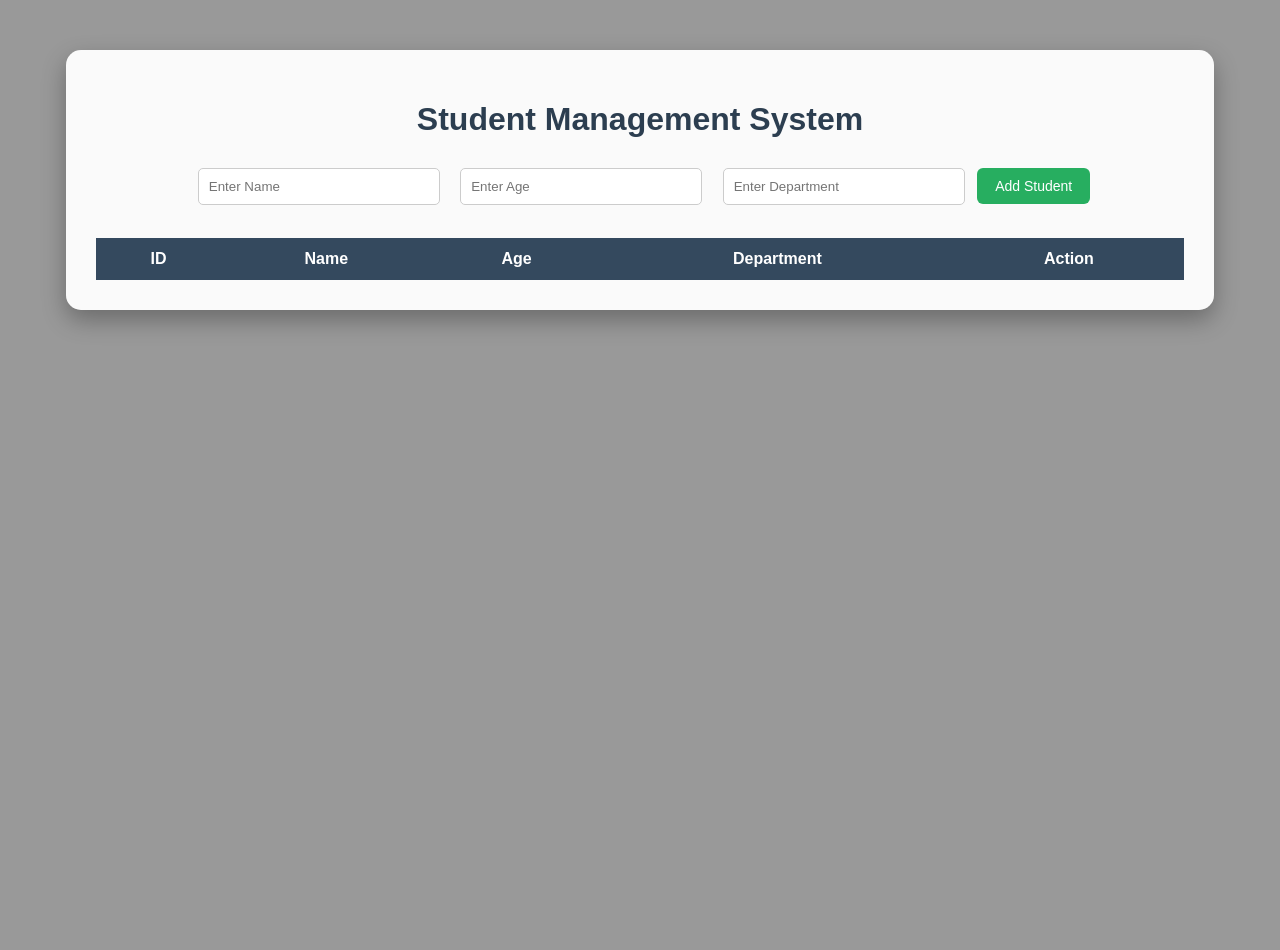
==== src/main/resources/static/index.html @ fd6093ed "Initial commit" ====
<!doctype html>
<html>
  <head>
    <title>Student Management System</title>

    <link rel="stylesheet" href="style.css" />
  </head>

  <body>
    <div class="container">
      <h1>Student Management System</h1>

      <div class="form">
        <input type="hidden" id="studentId" />

        <input type="text" id="name" placeholder="Enter Name" />

        <input type="number" id="age" placeholder="Enter Age" />

        <input type="text" id="department" placeholder="Enter Department" />

        <button id="saveBtn">Add Student</button>
      </div>

      <table>
        <thead>
          <tr>
            <th>ID</th>
            <th>Name</th>
            <th>Age</th>
            <th>Department</th>
            <th>Action</th>
          </tr>
        </thead>

        <tbody id="studentTable"></tbody>
      </table>
    </div>

    <script src="script.js"></script>
  </body>
</html>
---- src/main/resources/static/style.css ----
body {
  margin: 0;

  padding: 0;

  font-family: Arial, sans-serif;

  background-image:
    linear-gradient(rgba(0, 0, 0, 0.4), rgba(0, 0, 0, 0.4)),
    url("background.jpg");

  background-size: cover;

  background-position: center;

  min-height: 100vh;
}

.container {
  width: 85%;

  margin: 50px auto;

  background: rgba(255, 255, 255, 0.95);

  padding: 30px;

  border-radius: 15px;

  box-shadow: 0px 10px 25px rgba(0, 0, 0, 0.3);
}

h1 {
  text-align: center;

  color: #2c3e50;
}

.form {
  text-align: center;

  margin-bottom: 25px;
}

input {
  width: 220px;

  padding: 10px;

  margin: 8px;

  border-radius: 5px;

  border: 1px solid #ccc;
}

button {
  padding: 10px 18px;

  border: none;

  border-radius: 6px;

  cursor: pointer;

  font-size: 14px;

  color: white;
}

/* Add Button */

#saveBtn {
  background-color: #27ae60;
}

#saveBtn:hover {
  background-color: #1e8449;
}

/* Table */

table {
  width: 100%;

  border-collapse: collapse;
}

th {
  background-color: #34495e;

  color: white;

  padding: 12px;
}

td {
  padding: 12px;

  text-align: center;

  border-bottom: 1px solid #ddd;
}

tr:hover {
  background-color: #f2f2f2;
}

/* Edit Button */

.edit-btn {
  background-color: #3498db;

  margin-right: 5px;
}

.edit-btn:hover {
  background-color: #21618c;
}

/* Delete Button */

.delete-btn {
  background-color: #e74c3c;
}

.delete-btn:hover {
  background-color: #922b21;
}
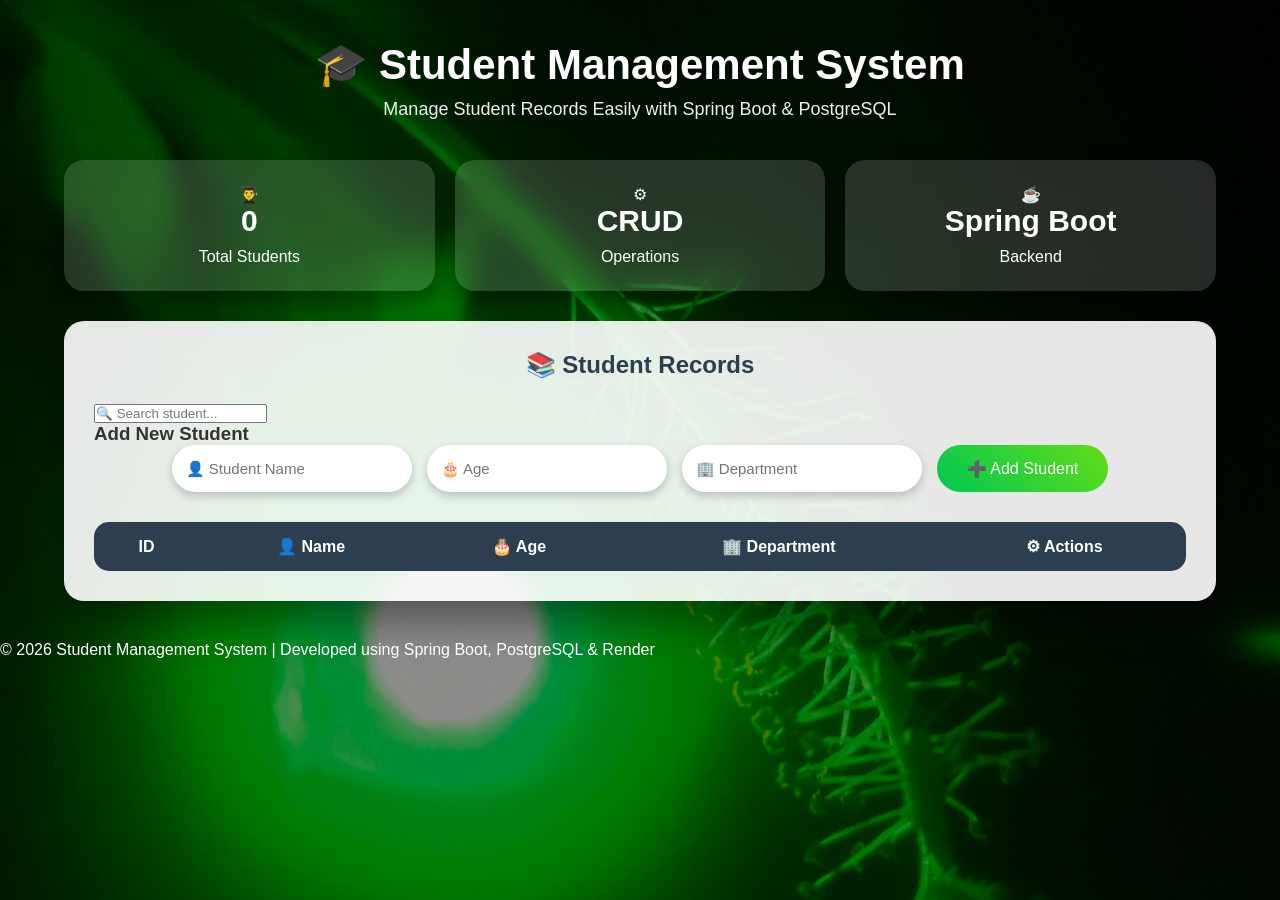
==== commit 64da15f2: "Improve UI and update CSS" ====
--- a/src/main/resources/static/index.html
+++ b/src/main/resources/static/index.html
@@ -1,41 +1,101 @@
 <!doctype html>
-<html>
+<html lang="en">
   <head>
+    <meta charset="UTF-8" />
+    <meta name="viewport" content="width=device-width, initial-scale=1.0" />
+
     <title>Student Management System</title>
 
     <link rel="stylesheet" href="style.css" />
   </head>
 
   <body>
-    <div class="container">
-      <h1>Student Management System</h1>
+    <!-- Hero Section -->
+    <header class="hero">
+      <h1>🎓 Student Management System</h1>
+      <p>Manage Student Records Easily with Spring Boot & PostgreSQL</p>
+    </header>
 
-      <div class="form">
-        <input type="hidden" id="studentId" />
-
-        <input type="text" id="name" placeholder="Enter Name" />
-
-        <input type="number" id="age" placeholder="Enter Age" />
-
-        <input type="text" id="department" placeholder="Enter Department" />
-
-        <button id="saveBtn">Add Student</button>
+    <!-- Dashboard -->
+    <section class="dashboard">
+      <div class="card">
+        <div class="icon">👨‍🎓</div>
+        <h2 id="totalStudents">0</h2>
+        <p>Total Students</p>
       </div>
 
-      <table>
-        <thead>
-          <tr>
-            <th>ID</th>
-            <th>Name</th>
-            <th>Age</th>
-            <th>Department</th>
-            <th>Action</th>
-          </tr>
-        </thead>
+      <div class="card">
+        <div class="icon">⚙</div>
+        <h2>CRUD</h2>
+        <p>Operations</p>
+      </div>
 
-        <tbody id="studentTable"></tbody>
-      </table>
-    </div>
+      <div class="card">
+        <div class="icon">☕</div>
+        <h2>Spring Boot</h2>
+        <p>Backend</p>
+      </div>
+    </section>
+
+    <!-- Main Container -->
+    <main class="container">
+      <!-- Top Bar -->
+      <div class="top-bar">
+        <h2>📚 Student Records</h2>
+
+        <input
+          type="text"
+          id="searchInput"
+          placeholder="🔍 Search student..."
+        />
+      </div>
+
+      <!-- Form Card -->
+      <div class="form-card">
+        <h3>Add New Student</h3>
+
+        <div class="form">
+          <input type="text" id="name" placeholder="👤 Student Name" />
+
+          <input type="number" id="age" placeholder="🎂 Age" />
+
+          <input type="text" id="department" placeholder="🏢 Department" />
+
+          <button id="saveBtn">➕ Add Student</button>
+        </div>
+      </div>
+
+      <!-- Student Table -->
+
+      <div class="table-card">
+        <table>
+          <thead>
+            <tr>
+              <th>ID</th>
+
+              <th>👤 Name</th>
+
+              <th>🎂 Age</th>
+
+              <th>🏢 Department</th>
+
+              <th>⚙ Actions</th>
+            </tr>
+          </thead>
+
+          <tbody id="studentTable"></tbody>
+        </table>
+      </div>
+    </main>
+
+    <!-- Footer -->
+
+    <footer>
+      <p>
+        © 2026 Student Management System | Developed using Spring Boot,
+        PostgreSQL & Render
+      </p>
+    </footer>
 
     <script src="script.js"></script>
   </body>
--- a/src/main/resources/static/style.css
+++ b/src/main/resources/static/style.css
@@ -1,129 +1,244 @@
+* {
+  margin: 0;
+  padding: 0;
+  box-sizing: border-box;
+  font-family: Arial, Helvetica, sans-serif;
+}
+
 body {
-  margin: 0;
-
-  padding: 0;
-
-  font-family: Arial, sans-serif;
-
   background-image:
-    linear-gradient(rgba(0, 0, 0, 0.4), rgba(0, 0, 0, 0.4)),
+    linear-gradient(rgba(0, 0, 0, 0.45), rgba(0, 0, 0, 0.45)),
     url("background.jpg");
 
   background-size: cover;
 
   background-position: center;
 
+  background-attachment: fixed;
+
   min-height: 100vh;
+
+  color: white;
+}
+
+.hero {
+  text-align: center;
+
+  padding: 40px;
+}
+
+.hero h1 {
+  font-size: 42px;
+
+  margin-bottom: 10px;
+}
+
+.hero p {
+  font-size: 18px;
+
+  color: #eee;
+}
+
+.dashboard {
+  width: 90%;
+
+  margin: auto;
+
+  display: flex;
+
+  justify-content: space-between;
+
+  gap: 20px;
+
+  margin-bottom: 30px;
+}
+
+.card {
+  flex: 1;
+
+  background: rgba(255, 255, 255, 0.15);
+
+  backdrop-filter: blur(12px);
+
+  border-radius: 20px;
+
+  padding: 25px;
+
+  text-align: center;
+
+  box-shadow: 0 10px 25px rgba(0, 0, 0, 0.35);
+
+  transition: 0.4s;
+}
+
+.card:hover {
+  transform: translateY(-10px);
+
+  background: rgba(255, 255, 255, 0.25);
+}
+
+.card h2 {
+  font-size: 30px;
+
+  margin-bottom: 10px;
 }
 
 .container {
-  width: 85%;
-
-  margin: 50px auto;
-
-  background: rgba(255, 255, 255, 0.95);
+  width: 90%;
+
+  margin: auto;
+
+  background: rgba(255, 255, 255, 0.9);
+
+  color: #333;
+
+  border-radius: 20px;
 
   padding: 30px;
 
-  border-radius: 15px;
-
-  box-shadow: 0px 10px 25px rgba(0, 0, 0, 0.3);
-}
-
-h1 {
-  text-align: center;
+  box-shadow: 0 20px 40px rgba(0, 0, 0, 0.4);
+
+  margin-bottom: 40px;
+}
+
+.container h2 {
+  text-align: center;
+
+  margin-bottom: 25px;
 
   color: #2c3e50;
 }
 
 .form {
-  text-align: center;
-
-  margin-bottom: 25px;
-}
-
-input {
-  width: 220px;
-
-  padding: 10px;
-
-  margin: 8px;
-
-  border-radius: 5px;
-
-  border: 1px solid #ccc;
-}
-
-button {
-  padding: 10px 18px;
-
-  border: none;
-
-  border-radius: 6px;
+  display: flex;
+
+  justify-content: center;
+
+  gap: 15px;
+
+  flex-wrap: wrap;
+
+  margin-bottom: 30px;
+}
+
+.form input {
+  width: 240px;
+
+  padding: 14px;
+
+  border: none;
+
+  border-radius: 50px;
+
+  outline: none;
+
+  font-size: 15px;
+
+  transition: 0.3s;
+
+  box-shadow: 0 4px 10px rgba(0, 0, 0, 0.2);
+}
+
+.form input:focus {
+  transform: scale(1.05);
+
+  box-shadow: 0 0 15px #4caf50;
+}
+
+#saveBtn {
+  background: linear-gradient(45deg, #00c853, #64dd17);
+
+  color: white;
+
+  border: none;
+
+  padding: 14px 30px;
+
+  border-radius: 50px;
+
+  font-size: 16px;
 
   cursor: pointer;
 
-  font-size: 14px;
-
-  color: white;
-}
-
-/* Add Button */
-
-#saveBtn {
-  background-color: #27ae60;
+  transition: 0.3s;
 }
 
 #saveBtn:hover {
-  background-color: #1e8449;
-}
-
-/* Table */
+  transform: scale(1.08);
+
+  box-shadow: 0 0 20px #00c853;
+}
 
 table {
   width: 100%;
 
   border-collapse: collapse;
+
+  overflow: hidden;
+
+  border-radius: 15px;
 }
 
 th {
-  background-color: #34495e;
-
-  color: white;
-
-  padding: 12px;
+  background: #2c3e50;
+
+  color: white;
+
+  padding: 15px;
 }
 
 td {
-  padding: 12px;
-
-  text-align: center;
-
-  border-bottom: 1px solid #ddd;
+  padding: 15px;
+
+  text-align: center;
+
+  background: white;
+}
+
+tr:nth-child(even) {
+  background: #f2f2f2;
 }
 
 tr:hover {
-  background-color: #f2f2f2;
-}
-
-/* Edit Button */
+  background: #d6f5d6;
+
+  transition: 0.3s;
+}
 
 .edit-btn {
-  background-color: #3498db;
-
-  margin-right: 5px;
+  background: #2196f3;
+
+  color: white;
+
+  border: none;
+
+  padding: 8px 15px;
+
+  border-radius: 20px;
+
+  cursor: pointer;
+
+  margin-right: 8px;
 }
 
 .edit-btn:hover {
-  background-color: #21618c;
-}
-
-/* Delete Button */
+  background: #1565c0;
+}
 
 .delete-btn {
-  background-color: #e74c3c;
+  background: #e53935;
+
+  color: white;
+
+  border: none;
+
+  padding: 8px 15px;
+
+  border-radius: 20px;
+
+  cursor: pointer;
 }
 
 .delete-btn:hover {
-  background-color: #922b21;
-}
+  background: #b71c1c;
+}
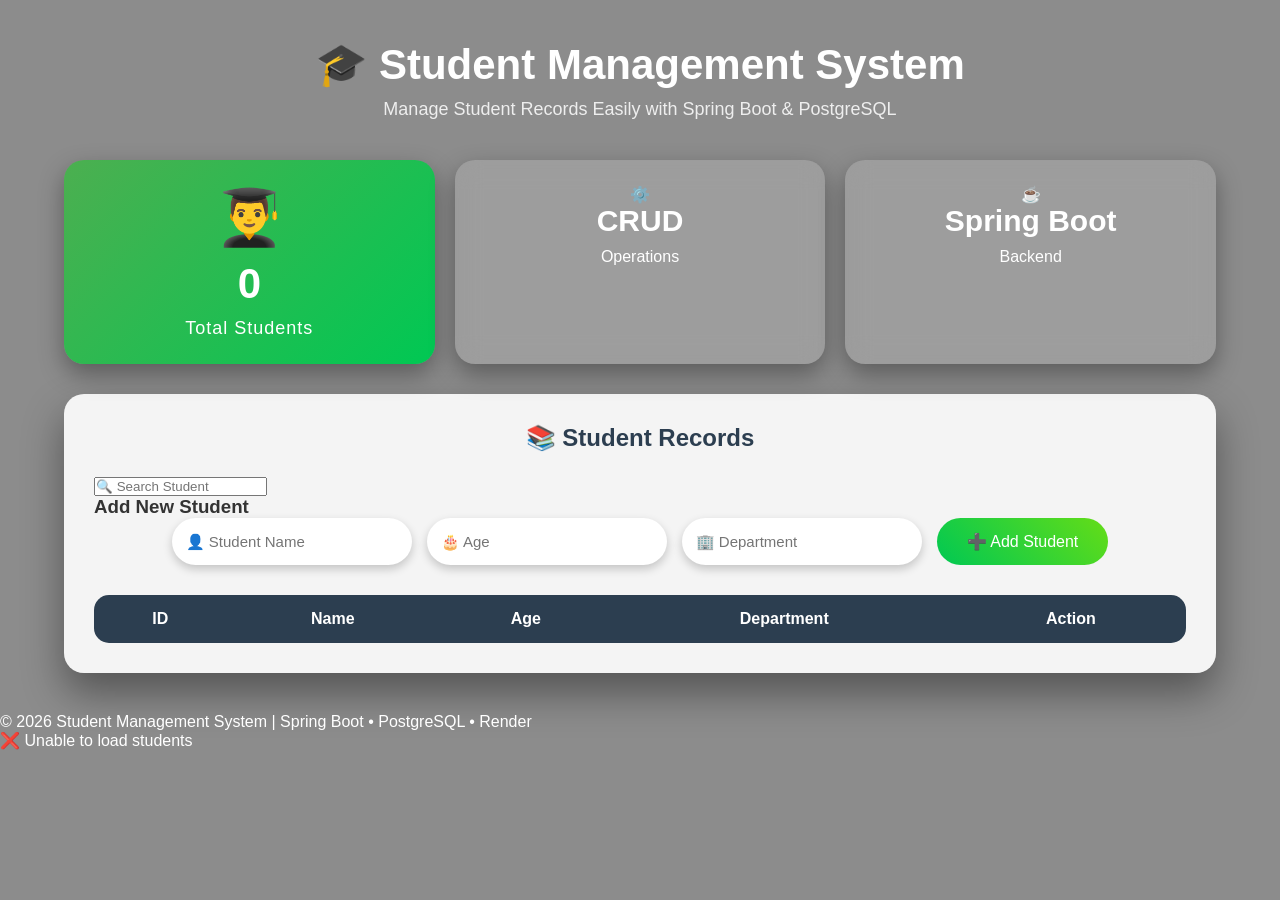
==== commit 98686454: "Improve UI and update CSS" ====
--- a/src/main/resources/static/index.html
+++ b/src/main/resources/static/index.html
@@ -3,7 +3,6 @@
   <head>
     <meta charset="UTF-8" />
     <meta name="viewport" content="width=device-width, initial-scale=1.0" />
-
     <title>Student Management System</title>
 
     <link rel="stylesheet" href="style.css" />
@@ -18,14 +17,15 @@
 
     <!-- Dashboard -->
     <section class="dashboard">
-      <div class="card">
+      <div class="card total-card">
         <div class="icon">👨‍🎓</div>
+
         <h2 id="totalStudents">0</h2>
+
         <p>Total Students</p>
       </div>
-
       <div class="card">
-        <div class="icon">⚙</div>
+        <div class="icon">⚙️</div>
         <h2>CRUD</h2>
         <p>Operations</p>
       </div>
@@ -39,22 +39,21 @@
 
     <!-- Main Container -->
     <main class="container">
-      <!-- Top Bar -->
+      <!-- Search -->
       <div class="top-bar">
         <h2>📚 Student Records</h2>
 
-        <input
-          type="text"
-          id="searchInput"
-          placeholder="🔍 Search student..."
-        />
+        <input type="text" id="searchInput" placeholder="🔍 Search Student" />
       </div>
 
-      <!-- Form Card -->
+      <!-- Form -->
       <div class="form-card">
         <h3>Add New Student</h3>
 
         <div class="form">
+          <!-- Hidden Student ID -->
+          <input type="hidden" id="studentId" />
+
           <input type="text" id="name" placeholder="👤 Student Name" />
 
           <input type="number" id="age" placeholder="🎂 Age" />
@@ -65,7 +64,7 @@
         </div>
       </div>
 
-      <!-- Student Table -->
+      <!-- Table -->
 
       <div class="table-card">
         <table>
@@ -73,13 +72,13 @@
             <tr>
               <th>ID</th>
 
-              <th>👤 Name</th>
+              <th>Name</th>
 
-              <th>🎂 Age</th>
+              <th>Age</th>
 
-              <th>🏢 Department</th>
+              <th>Department</th>
 
-              <th>⚙ Actions</th>
+              <th>Action</th>
             </tr>
           </thead>
 
@@ -87,16 +86,30 @@
         </table>
       </div>
     </main>
+    <!-- Delete Confirmation Modal -->
 
-    <!-- Footer -->
+    <div id="deleteModal" class="modal">
+      <div class="modal-content">
+        <div class="modal-icon">⚠️</div>
+
+        <h2>Delete Student?</h2>
+
+        <p>This action cannot be undone.</p>
+
+        <div class="modal-buttons">
+          <button id="cancelDelete" class="cancel-btn">Cancel</button>
+
+          <button id="confirmDelete" class="confirm-btn">Delete</button>
+        </div>
+      </div>
+    </div>
 
     <footer>
       <p>
-        © 2026 Student Management System | Developed using Spring Boot,
-        PostgreSQL & Render
+        © 2026 Student Management System | Spring Boot • PostgreSQL • Render
       </p>
     </footer>
-
+    <div id="toast" class="toast"></div>
     <script src="script.js"></script>
   </body>
 </html>
--- a/src/main/resources/static/style.css
+++ b/src/main/resources/static/style.css
@@ -6,9 +6,7 @@
 }
 
 body {
-  background-image:
-    linear-gradient(rgba(0, 0, 0, 0.45), rgba(0, 0, 0, 0.45)),
-    url("background.jpg");
+  background-image: linear-gradient(rgba(0, 0, 0, 0.45), rgba(0, 0, 0, 0.45));
 
   background-size: cover;
 
@@ -241,4 +239,211 @@
 
 .delete-btn:hover {
   background: #b71c1c;
-}
+
+  .toast {
+    position: fixed;
+    top: 30px;
+    right: 30px;
+    min-width: 280px;
+    padding: 16px 24px;
+    border-radius: 12px;
+    color: white;
+    font-size: 16px;
+    font-weight: bold;
+    opacity: 0;
+    visibility: hidden;
+    transform: translateX(120%);
+    transition: all 0.4s ease;
+    z-index: 9999;
+    box-shadow: 0 10px 25px rgba(0, 0, 0, 0.35);
+  }
+
+  .toast.show {
+    opacity: 1;
+    visibility: visible;
+    transform: translateX(0);
+  }
+
+  .toast.success {
+    background: #2ecc71;
+  }
+
+  .toast.error {
+    background: #e74c3c;
+  }
+
+  .toast.warning {
+    background: #f39c12;
+  }
+}
+/* ===========================
+   Delete Modal
+=========================== */
+
+.modal {
+  position: fixed;
+
+  top: 0;
+
+  left: 0;
+
+  width: 100%;
+
+  height: 100%;
+
+  background: rgba(0, 0, 0, 0.65);
+
+  display: none;
+
+  justify-content: center;
+
+  align-items: center;
+
+  z-index: 99999;
+
+  backdrop-filter: blur(5px);
+}
+
+.modal.show {
+  display: flex;
+
+  animation: fadeIn 0.3s;
+}
+
+.modal-content {
+  background: white;
+
+  width: 380px;
+
+  max-width: 90%;
+
+  padding: 35px;
+
+  border-radius: 20px;
+
+  text-align: center;
+
+  box-shadow: 0 20px 50px rgba(0, 0, 0, 0.35);
+
+  animation: popup 0.3s;
+}
+
+.modal-icon {
+  font-size: 65px;
+
+  margin-bottom: 15px;
+}
+
+.modal-content h2 {
+  color: #2c3e50;
+
+  margin-bottom: 10px;
+}
+
+.modal-content p {
+  color: #666;
+
+  margin-bottom: 25px;
+}
+
+.modal-buttons {
+  display: flex;
+
+  justify-content: center;
+
+  gap: 15px;
+}
+
+.cancel-btn {
+  background: #95a5a6;
+
+  color: white;
+
+  border: none;
+
+  padding: 12px 22px;
+
+  border-radius: 30px;
+
+  cursor: pointer;
+
+  font-size: 15px;
+}
+
+.cancel-btn:hover {
+  background: #7f8c8d;
+}
+
+.confirm-btn {
+  background: #e53935;
+
+  color: white;
+
+  border: none;
+
+  padding: 12px 22px;
+
+  border-radius: 30px;
+
+  cursor: pointer;
+
+  font-size: 15px;
+}
+
+.confirm-btn:hover {
+  background: #b71c1c;
+
+  transform: scale(1.05);
+}
+
+@keyframes popup {
+  from {
+    transform: scale(0.8);
+
+    opacity: 0;
+  }
+
+  to {
+    transform: scale(1);
+
+    opacity: 1;
+  }
+}
+
+@keyframes fadeIn {
+  from {
+    opacity: 0;
+  }
+
+  to {
+    opacity: 1;
+  }
+}
+
+.total-card {
+  background: linear-gradient(135deg, #4caf50, #00c853);
+
+  color: white;
+}
+
+.total-card:hover {
+  transform: translateY(-10px) scale(1.05);
+}
+
+.total-card .icon {
+  font-size: 55px;
+
+  margin-bottom: 10px;
+}
+
+.total-card h2 {
+  font-size: 42px;
+
+  font-weight: bold;
+}
+
+.total-card p {
+  font-size: 18px;
+
+  letter-spacing: 1px;
+}
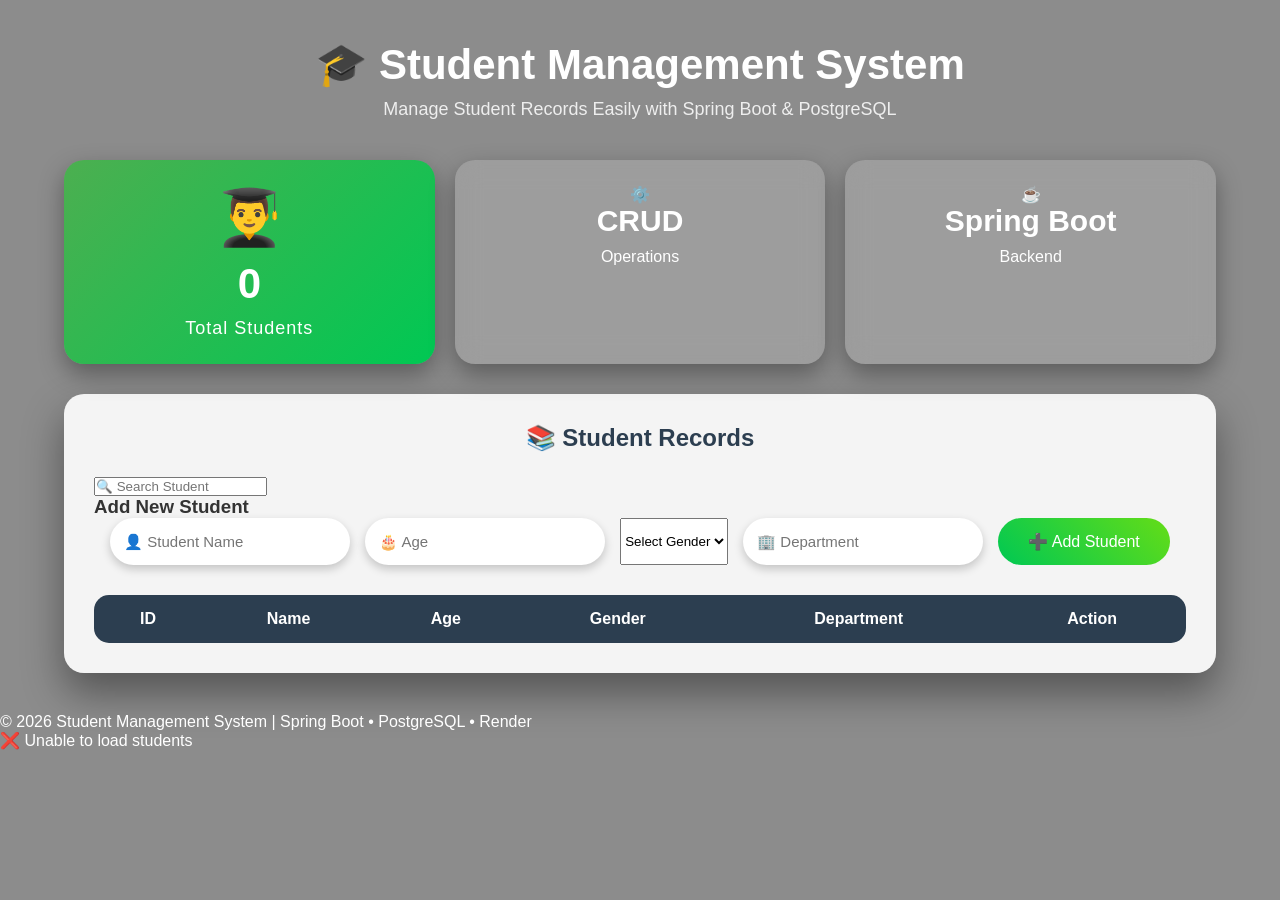
==== commit b71a5115: "Added gender feature to student management system" ====
--- a/src/main/resources/static/index.html
+++ b/src/main/resources/static/index.html
@@ -58,6 +58,13 @@
 
           <input type="number" id="age" placeholder="🎂 Age" />
 
+          <select id="gender">
+            <option value="">Select Gender</option>
+            <option value="Male">Male</option>
+            <option value="Female">Female</option>
+            <option value="Other">Other</option>
+          </select>
+
           <input type="text" id="department" placeholder="🏢 Department" />
 
           <button id="saveBtn">➕ Add Student</button>
@@ -75,6 +82,8 @@
               <th>Name</th>
 
               <th>Age</th>
+
+              <th>Gender</th>
 
               <th>Department</th>
 
--- a/src/main/resources/static/style.css
+++ b/src/main/resources/static/style.css
@@ -120,6 +120,25 @@
 }
 
 .form input {
+  width: 240px;
+
+  padding: 14px;
+
+  border: none;
+
+  border-radius: 50px;
+
+  outline: none;
+
+  font-size: 15px;
+
+  transition: 0.3s;
+
+  box-shadow: 0 4px 10px rgba(0, 0, 0, 0.2);
+}
+
+.form input,
+.from select {
   width: 240px;
 
   padding: 14px;
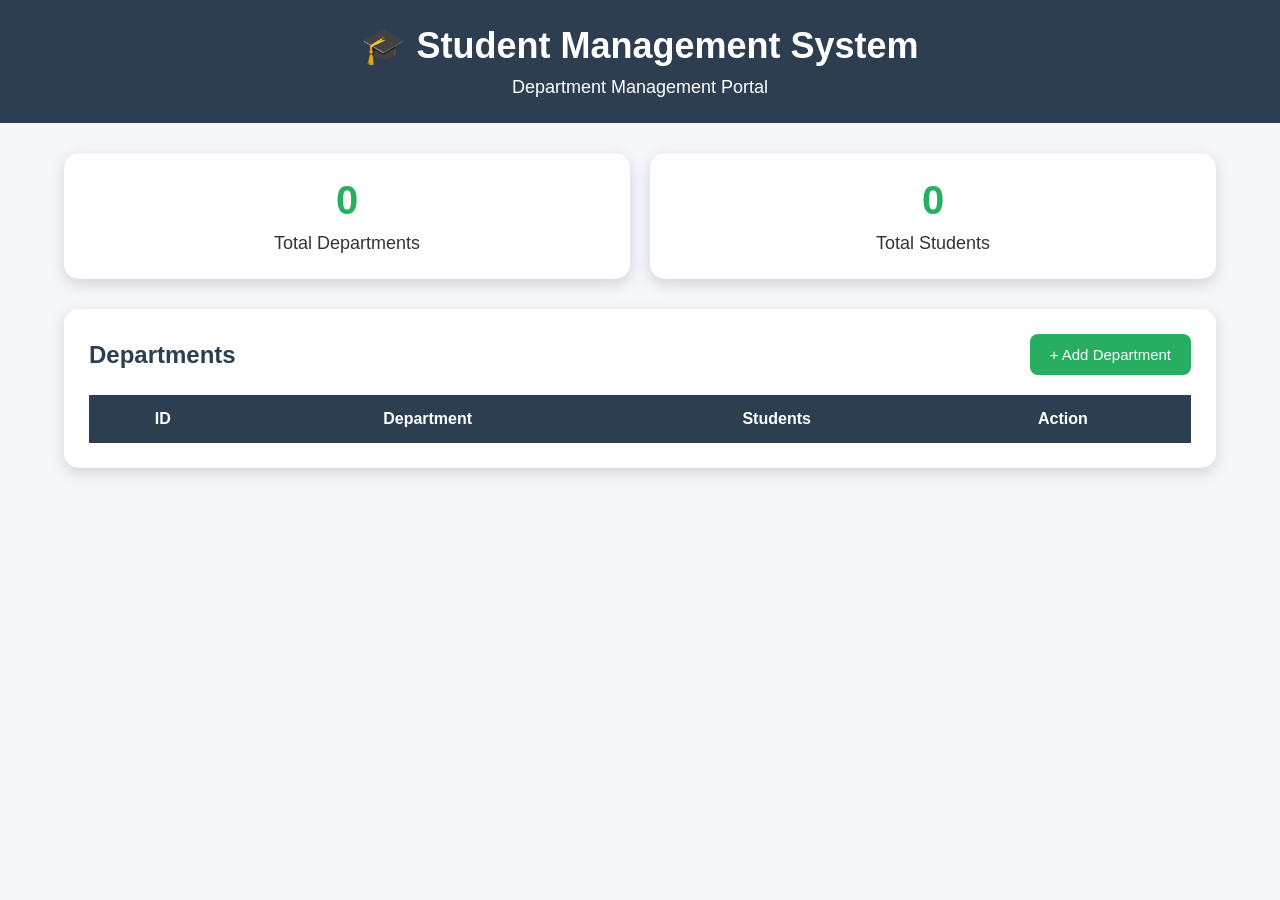
==== commit f118095f: "Department login and summary update" ====
--- a/src/main/resources/static/index.html
+++ b/src/main/resources/static/index.html
@@ -1,124 +1,150 @@
-<!doctype html>
+<!DOCTYPE html>
 <html lang="en">
-  <head>
-    <meta charset="UTF-8" />
-    <meta name="viewport" content="width=device-width, initial-scale=1.0" />
+
+<head>
+
+    <meta charset="UTF-8">
+
+    <meta name="viewport" content="width=device-width, initial-scale=1.0">
+
     <title>Student Management System</title>
 
-    <link rel="stylesheet" href="style.css" />
-  </head>
+    <link rel="stylesheet" href="style.css">
 
-  <body>
-    <!-- Hero Section -->
-    <header class="hero">
-      <h1>🎓 Student Management System</h1>
-      <p>Manage Student Records Easily with Spring Boot & PostgreSQL</p>
+</head>
+
+<body>
+
+    <!-- Header -->
+    <header class="header">
+
+        <h1>🎓 Student Management System</h1>
+
+        <p>Department Management Portal</p>
+
     </header>
 
     <!-- Dashboard -->
     <section class="dashboard">
-      <div class="card total-card">
-        <div class="icon">👨‍🎓</div>
 
-        <h2 id="totalStudents">0</h2>
+        <div class="card">
 
-        <p>Total Students</p>
-      </div>
-      <div class="card">
-        <div class="icon">⚙️</div>
-        <h2>CRUD</h2>
-        <p>Operations</p>
-      </div>
+            <h2 id="totalDepartments">0</h2>
 
-      <div class="card">
-        <div class="icon">☕</div>
-        <h2>Spring Boot</h2>
-        <p>Backend</p>
-      </div>
+            <p>Total Departments</p>
+
+        </div>
+
+        <div class="card">
+
+            <h2 id="totalStudents">0</h2>
+
+            <p>Total Students</p>
+
+        </div>
+
     </section>
 
-    <!-- Main Container -->
-    <main class="container">
-      <!-- Search -->
-      <div class="top-bar">
-        <h2>📚 Student Records</h2>
+    <!-- Department Section -->
+    <section class="department-container">
 
-        <input type="text" id="searchInput" placeholder="🔍 Search Student" />
-      </div>
+        <div class="top-bar">
 
-      <!-- Form -->
-      <div class="form-card">
-        <h3>Add New Student</h3>
+            <h2>Departments</h2>
 
-        <div class="form">
-          <!-- Hidden Student ID -->
-          <input type="hidden" id="studentId" />
+            <button id="addDepartmentBtn">
+                + Add Department
+            </button>
 
-          <input type="text" id="name" placeholder="👤 Student Name" />
+        </div>
 
-          <input type="number" id="age" placeholder="🎂 Age" />
+        <table>
 
-          <select id="gender">
-            <option value="">Select Gender</option>
-            <option value="Male">Male</option>
-            <option value="Female">Female</option>
-            <option value="Other">Other</option>
-          </select>
+            <thead>
 
-          <input type="text" id="department" placeholder="🏢 Department" />
+                <tr>
 
-          <button id="saveBtn">➕ Add Student</button>
+                    <th>ID</th>
+
+                    <th>Department</th>
+
+                    <th>Students</th>
+
+                    <th>Action</th>
+
+                </tr>
+
+            </thead>
+
+            <tbody id="departmentTable">
+
+                <!-- Data from JavaScript -->
+
+            </tbody>
+
+        </table>
+
+    </section>
+
+    <!-- Add Department Modal -->
+
+    <div id="departmentModal" class="modal">
+
+        <div class="modal-content">
+
+            <h2>Add Department</h2>
+
+            <input
+                type="text"
+                id="departmentName"
+                placeholder="Department Name">
+
+            <input
+                type="password"
+                id="departmentPassword"
+                placeholder="Password">
+
+            <button id="saveDepartment">
+                Save Department
+            </button>
+
+            <button id="closeModal">
+                Cancel
+            </button>
+
         </div>
-      </div>
 
-      <!-- Table -->
-
-      <div class="table-card">
-        <table>
-          <thead>
-            <tr>
-              <th>ID</th>
-
-              <th>Name</th>
-
-              <th>Age</th>
-
-              <th>Gender</th>
-
-              <th>Department</th>
-
-              <th>Action</th>
-            </tr>
-          </thead>
-
-          <tbody id="studentTable"></tbody>
-        </table>
-      </div>
-    </main>
-    <!-- Delete Confirmation Modal -->
-
-    <div id="deleteModal" class="modal">
-      <div class="modal-content">
-        <div class="modal-icon">⚠️</div>
-
-        <h2>Delete Student?</h2>
-
-        <p>This action cannot be undone.</p>
-
-        <div class="modal-buttons">
-          <button id="cancelDelete" class="cancel-btn">Cancel</button>
-
-          <button id="confirmDelete" class="confirm-btn">Delete</button>
-        </div>
-      </div>
     </div>
 
-    <footer>
-      <p>
-        © 2026 Student Management System | Spring Boot • PostgreSQL • Render
-      </p>
-    </footer>
-    <div id="toast" class="toast"></div>
-    <script src="script.js"></script>
-  </body>
-</html>
+    <!-- Login Modal -->
+
+    <div id="loginModal" class="modal">
+
+        <div class="modal-content">
+
+            <h2 id="loginDepartmentTitle">
+                Department Login
+            </h2>
+
+            <input
+                type="password"
+                id="loginPassword"
+                placeholder="Enter Password">
+
+            <button id="loginButton">
+                Login
+            </button>
+
+            <button id="closeLogin">
+                Cancel
+            </button>
+
+        </div>
+
+    </div>
+
+    <script src="home.js"></script>
+
+</body>
+
+</html>
--- a/src/main/resources/static/style.css
+++ b/src/main/resources/static/style.css
@@ -1,468 +1,353 @@
-* {
-  margin: 0;
-  padding: 0;
-  box-sizing: border-box;
-  font-family: Arial, Helvetica, sans-serif;
-}
-
-body {
-  background-image: linear-gradient(rgba(0, 0, 0, 0.45), rgba(0, 0, 0, 0.45));
-
-  background-size: cover;
-
-  background-position: center;
-
-  background-attachment: fixed;
-
-  min-height: 100vh;
-
-  color: white;
-}
-
-.hero {
-  text-align: center;
-
-  padding: 40px;
-}
-
-.hero h1 {
-  font-size: 42px;
-
-  margin-bottom: 10px;
-}
-
-.hero p {
-  font-size: 18px;
-
-  color: #eee;
-}
-
-.dashboard {
-  width: 90%;
-
-  margin: auto;
-
-  display: flex;
-
-  justify-content: space-between;
-
-  gap: 20px;
-
-  margin-bottom: 30px;
-}
-
-.card {
-  flex: 1;
-
-  background: rgba(255, 255, 255, 0.15);
-
-  backdrop-filter: blur(12px);
-
-  border-radius: 20px;
-
-  padding: 25px;
-
-  text-align: center;
-
-  box-shadow: 0 10px 25px rgba(0, 0, 0, 0.35);
-
-  transition: 0.4s;
-}
-
-.card:hover {
-  transform: translateY(-10px);
-
-  background: rgba(255, 255, 255, 0.25);
-}
-
-.card h2 {
-  font-size: 30px;
-
-  margin-bottom: 10px;
-}
-
-.container {
-  width: 90%;
-
-  margin: auto;
-
-  background: rgba(255, 255, 255, 0.9);
-
-  color: #333;
-
-  border-radius: 20px;
-
-  padding: 30px;
-
-  box-shadow: 0 20px 40px rgba(0, 0, 0, 0.4);
-
-  margin-bottom: 40px;
-}
-
-.container h2 {
-  text-align: center;
-
-  margin-bottom: 25px;
-
-  color: #2c3e50;
-}
-
-.form {
-  display: flex;
-
-  justify-content: center;
-
-  gap: 15px;
-
-  flex-wrap: wrap;
-
-  margin-bottom: 30px;
-}
-
-.form input {
-  width: 240px;
-
-  padding: 14px;
-
-  border: none;
-
-  border-radius: 50px;
-
-  outline: none;
-
-  font-size: 15px;
-
-  transition: 0.3s;
-
-  box-shadow: 0 4px 10px rgba(0, 0, 0, 0.2);
-}
-
-.form input,
-.from select {
-  width: 240px;
-
-  padding: 14px;
-
-  border: none;
-
-  border-radius: 50px;
-
-  outline: none;
-
-  font-size: 15px;
-
-  transition: 0.3s;
-
-  box-shadow: 0 4px 10px rgba(0, 0, 0, 0.2);
-}
-
-.form input:focus {
-  transform: scale(1.05);
-
-  box-shadow: 0 0 15px #4caf50;
-}
-
-#saveBtn {
-  background: linear-gradient(45deg, #00c853, #64dd17);
-
-  color: white;
-
-  border: none;
-
-  padding: 14px 30px;
-
-  border-radius: 50px;
-
-  font-size: 16px;
-
-  cursor: pointer;
-
-  transition: 0.3s;
-}
-
-#saveBtn:hover {
-  transform: scale(1.08);
-
-  box-shadow: 0 0 20px #00c853;
-}
-
-table {
-  width: 100%;
-
-  border-collapse: collapse;
-
-  overflow: hidden;
-
-  border-radius: 15px;
-}
-
-th {
-  background: #2c3e50;
-
-  color: white;
-
-  padding: 15px;
-}
-
-td {
-  padding: 15px;
-
-  text-align: center;
-
-  background: white;
-}
-
-tr:nth-child(even) {
-  background: #f2f2f2;
-}
-
-tr:hover {
-  background: #d6f5d6;
-
-  transition: 0.3s;
-}
-
-.edit-btn {
-  background: #2196f3;
-
-  color: white;
-
-  border: none;
-
-  padding: 8px 15px;
-
-  border-radius: 20px;
-
-  cursor: pointer;
-
-  margin-right: 8px;
-}
-
-.edit-btn:hover {
-  background: #1565c0;
-}
-
-.delete-btn {
-  background: #e53935;
-
-  color: white;
-
-  border: none;
-
-  padding: 8px 15px;
-
-  border-radius: 20px;
-
-  cursor: pointer;
-}
-
-.delete-btn:hover {
-  background: #b71c1c;
-
-  .toast {
-    position: fixed;
-    top: 30px;
-    right: 30px;
-    min-width: 280px;
-    padding: 16px 24px;
-    border-radius: 12px;
-    color: white;
-    font-size: 16px;
-    font-weight: bold;
-    opacity: 0;
-    visibility: hidden;
-    transform: translateX(120%);
-    transition: all 0.4s ease;
-    z-index: 9999;
-    box-shadow: 0 10px 25px rgba(0, 0, 0, 0.35);
-  }
-
-  .toast.show {
-    opacity: 1;
-    visibility: visible;
-    transform: translateX(0);
-  }
-
-  .toast.success {
-    background: #2ecc71;
-  }
-
-  .toast.error {
-    background: #e74c3c;
-  }
-
-  .toast.warning {
-    background: #f39c12;
-  }
-}
-/* ===========================
-   Delete Modal
-=========================== */
-
-.modal {
-  position: fixed;
-
-  top: 0;
-
-  left: 0;
-
-  width: 100%;
-
-  height: 100%;
-
-  background: rgba(0, 0, 0, 0.65);
-
-  display: none;
-
-  justify-content: center;
-
-  align-items: center;
-
-  z-index: 99999;
-
-  backdrop-filter: blur(5px);
-}
-
-.modal.show {
-  display: flex;
-
-  animation: fadeIn 0.3s;
-}
-
-.modal-content {
-  background: white;
-
-  width: 380px;
-
-  max-width: 90%;
-
-  padding: 35px;
-
-  border-radius: 20px;
-
-  text-align: center;
-
-  box-shadow: 0 20px 50px rgba(0, 0, 0, 0.35);
-
-  animation: popup 0.3s;
-}
-
-.modal-icon {
-  font-size: 65px;
-
-  margin-bottom: 15px;
-}
-
-.modal-content h2 {
-  color: #2c3e50;
-
-  margin-bottom: 10px;
-}
-
-.modal-content p {
-  color: #666;
-
-  margin-bottom: 25px;
-}
-
-.modal-buttons {
-  display: flex;
-
-  justify-content: center;
-
-  gap: 15px;
-}
-
-.cancel-btn {
-  background: #95a5a6;
-
-  color: white;
-
-  border: none;
-
-  padding: 12px 22px;
-
-  border-radius: 30px;
-
-  cursor: pointer;
-
-  font-size: 15px;
-}
-
-.cancel-btn:hover {
-  background: #7f8c8d;
-}
-
-.confirm-btn {
-  background: #e53935;
-
-  color: white;
-
-  border: none;
-
-  padding: 12px 22px;
-
-  border-radius: 30px;
-
-  cursor: pointer;
-
-  font-size: 15px;
-}
-
-.confirm-btn:hover {
-  background: #b71c1c;
-
-  transform: scale(1.05);
-}
-
-@keyframes popup {
-  from {
-    transform: scale(0.8);
-
-    opacity: 0;
-  }
-
-  to {
-    transform: scale(1);
-
-    opacity: 1;
-  }
-}
-
-@keyframes fadeIn {
-  from {
-    opacity: 0;
-  }
-
-  to {
-    opacity: 1;
-  }
-}
-
-.total-card {
-  background: linear-gradient(135deg, #4caf50, #00c853);
-
-  color: white;
-}
-
-.total-card:hover {
-  transform: translateY(-10px) scale(1.05);
-}
-
-.total-card .icon {
-  font-size: 55px;
-
-  margin-bottom: 10px;
-}
-
-.total-card h2 {
-  font-size: 42px;
-
-  font-weight: bold;
-}
-
-.total-card p {
-  font-size: 18px;
-
-  letter-spacing: 1px;
-}
+*{
+    margin:0;
+    padding:0;
+    box-sizing:border-box;
+    font-family:Arial, Helvetica, sans-serif;
+}
+
+body{
+
+    background:#f5f7fa;
+
+    color:#333;
+
+}
+
+.header{
+
+    background:#2c3e50;
+
+    color:white;
+
+    text-align:center;
+
+    padding:25px;
+
+}
+
+.header h1{
+
+    font-size:36px;
+
+    margin-bottom:10px;
+
+}
+
+.header p{
+
+    font-size:18px;
+
+}
+
+.dashboard{
+
+    width:90%;
+
+    margin:30px auto;
+
+    display:flex;
+
+    gap:20px;
+
+}
+
+.card{
+
+    flex:1;
+
+    background:white;
+
+    border-radius:15px;
+
+    padding:25px;
+
+    text-align:center;
+
+    box-shadow:0 5px 15px rgba(0,0,0,0.15);
+
+}
+
+.card h2{
+
+    color:#27ae60;
+
+    font-size:40px;
+
+    margin-bottom:10px;
+
+}
+
+.card p{
+
+    font-size:18px;
+
+}
+
+.department-container{
+
+    width:90%;
+
+    margin:auto;
+
+    background:white;
+
+    padding:25px;
+
+    border-radius:15px;
+
+    box-shadow:0 5px 15px rgba(0,0,0,0.15);
+
+}
+
+.top-bar{
+
+    display:flex;
+
+    justify-content:space-between;
+
+    align-items:center;
+
+    margin-bottom:20px;
+
+}
+
+.top-bar h2{
+
+    color:#2c3e50;
+
+}
+
+#addDepartmentBtn{
+
+    background:#27ae60;
+
+    color:white;
+
+    border:none;
+
+    padding:12px 20px;
+
+    border-radius:8px;
+
+    cursor:pointer;
+
+    font-size:15px;
+
+}
+
+#addDepartmentBtn:hover{
+
+    background:#219150;
+
+}
+
+table{
+
+    width:100%;
+
+    border-collapse:collapse;
+
+}
+
+th{
+
+    background:#2c3e50;
+
+    color:white;
+
+    padding:15px;
+
+}
+
+td{
+
+    padding:15px;
+
+    text-align:center;
+
+    border-bottom:1px solid #ddd;
+
+}
+
+tr:hover{
+
+    background:#f1f1f1;
+
+}
+
+.enter-btn{
+
+    background:#3498db;
+
+    color:white;
+
+    border:none;
+
+    padding:8px 18px;
+
+    border-radius:6px;
+
+    cursor:pointer;
+
+}
+
+.enter-btn:hover{
+
+    background:#2980b9;
+
+}
+
+.edit-btn{
+
+    background:#f39c12;
+
+    color:white;
+
+    border:none;
+
+    padding:8px 15px;
+
+    border-radius:6px;
+
+    cursor:pointer;
+
+}
+
+.delete-btn{
+
+    background:#e74c3c;
+
+    color:white;
+
+    border:none;
+
+    padding:8px 15px;
+
+    border-radius:6px;
+
+    cursor:pointer;
+
+}
+
+.modal{
+
+    display:none;
+
+    position:fixed;
+
+    left:0;
+
+    top:0;
+
+    width:100%;
+
+    height:100%;
+
+    background:rgba(0,0,0,0.5);
+
+    justify-content:center;
+
+    align-items:center;
+
+}
+
+.modal-content{
+
+    background:white;
+
+    width:350px;
+
+    padding:25px;
+
+    border-radius:12px;
+
+}
+
+.modal-content h2{
+
+    margin-bottom:20px;
+
+    text-align:center;
+
+}
+
+.modal-content input{
+
+    width:100%;
+
+    padding:12px;
+
+    margin-bottom:15px;
+
+    border:1px solid #ccc;
+
+    border-radius:6px;
+
+}
+
+.modal-content button{
+
+    width:100%;
+
+    padding:12px;
+
+    margin-top:10px;
+
+    border:none;
+
+    border-radius:6px;
+
+    cursor:pointer;
+
+    font-size:15px;
+
+}
+
+#saveDepartment{
+
+    background:#27ae60;
+
+    color:white;
+
+}
+
+#loginButton{
+
+    background:#3498db;
+
+    color:white;
+
+}
+
+#closeModal,
+#closeLogin{
+
+    background:#7f8c8d;
+
+    color:white;
+
+}
+
+@media(max-width:768px){
+
+.dashboard{
+
+    flex-direction:column;
+
+}
+
+.top-bar{
+
+    flex-direction:column;
+
+    gap:15px;
+
+}
+
+table{
+
+    font-size:14px;
+
+}
+
+}
